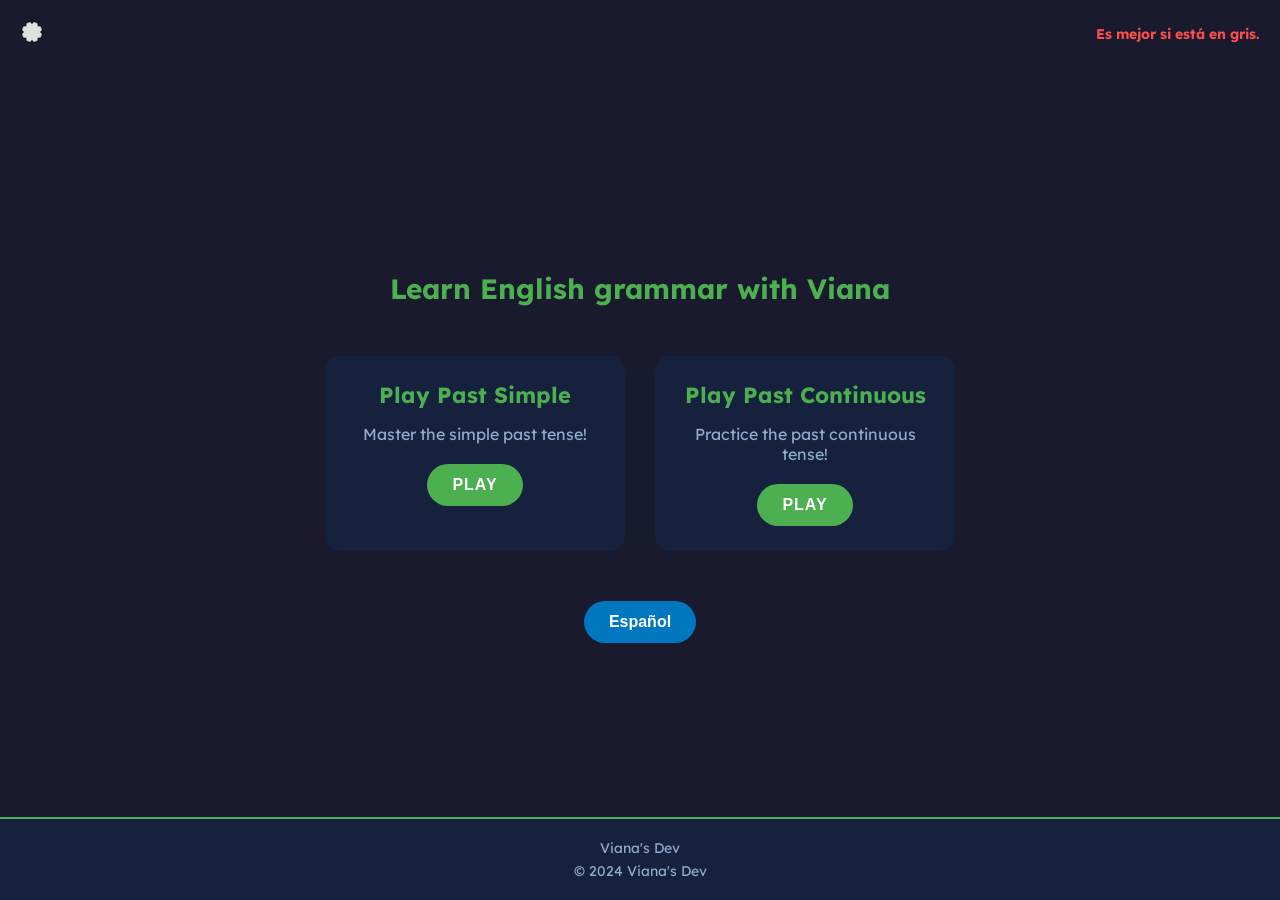
==== index.html @ 575a4d7e "Add files via upload" ====
<!DOCTYPE html>
<html lang="en">
<head>
    <meta charset="UTF-8">
    <meta name="viewport" content="width=device-width, initial-scale=1.0">
    <title>Learn English Grammar with Viana</title>
    <link href="https://fonts.googleapis.com/css2?family=Lexend:wght@400;500;700;900&family=Noto+Sans:wght@400;500;700;900&display=swap" rel="stylesheet">
    <link rel="stylesheet" href="styles.css">
</head>
<body>
    <div class="container">
        <header>
            <button class="settings-button" id="toggle-button">
                <svg xmlns="http://www.w3.org/2000/svg" width="24px" height="24px" fill="currentColor" viewBox="0 0 256 256">
                    <path d="M128,80a48,48,0,1,0,48,48A48.05,48.05,0,0,0,128,80Zm0,80a32,32,0,1,1,32-32A32,32,0,0,1,128,160Zm88-29.84q.06-2.16,0-4.32l14.92-18.64a8,8,0,0,0,1.48-7.06,107.21,107.21,0,0,0-10.88-26.25,8,8,0,0,0-6-3.93l-23.72-2.64q-1.48-1.56-3-3L186,40.54a8,8,0,0,0-3.94-6,107.71,107.71,0,0,0-26.25-10.87,8,8,0,0,0-7.06,1.49L130.16,40Q128,40,125.84,40L107.2,25.11a8,8,0,0,0-7.06-1.48A107.6,107.6,0,0,0,73.89,34.51a8,8,0,0,0-3.93,6L67.32,64.27q-1.56,1.49-3,3L40.54,70a8,8,0,0,0-6,3.94,107.71,107.71,0,0,0-10.87,26.25,8,8,0,0,0,1.49,7.06L40,125.84Q40,128,40,130.16L25.11,148.8a8,8,0,0,0-1.48,7.06,107.21,107.21,0,0,0,10.88,26.25,8,8,0,0,0,6,3.93l23.72,2.64q1.49,1.56,3,3L70,215.46a8,8,0,0,0,3.94,6,107.71,107.71,0,0,0,26.25,10.87,8,8,0,0,0,7.06-1.49L125.84,216q2.16.06,4.32,0l18.64,14.92a8,8,0,0,0,7.06,1.48,107.21,107.21,0,0,0,26.25-10.88,8,8,0,0,0,3.93-6l2.64-23.72q1.56-1.48,3-3L215.46,186a8,8,0,0,0,6-3.94,107.71,107.71,0,0,0,10.87-26.25,8,8,0,0,0-1.49-7.06Z"></path>
                </svg>
            </button>
            <p class="warning">Es mejor si está en gris.</p>
        </header>
        <main>
            <h1 id="main-title">Learn English grammar with Viana</h1>
            <div class="button-container">
                <div class="button-item">
                    <div class="button-content">
                        <p class="title">Play Past Simple</p>
                        <p class="description">Master the simple past tense!</p>
                        <button class="play-button" onclick="goToPage('simple.html')">Play</button>
                    </div>
                </div>
                <div class="button-item">
                    <div class="button-content">
                        <p class="title">Play Past Continuous</p>
                        <p class="description">Practice the past continuous tense!</p>
                        <button class="play-button" onclick="goToPage('continuous.html')">Play</button>
                    </div>
                </div>
            </div>
            <div class="language-container">
                <button id="language-button" class="language-button">Español</button>
            </div>
        </main>
        <footer>
            <div class="footer-content">
                <p>Viana's Dev</p>
                <p>© 2024 Viana's Dev</p>
            </div>
        </footer>
    </div>
    <script src="script.js"></script>
</body>
</html>
---- styles.css ----
* {
    margin: 0;
    padding: 0;
    box-sizing: border-box;
}

body {
    font-family: 'Lexend', 'Noto Sans', sans-serif;
    background-color: #1a1a2e;
    color: #e0e0e0;
    transition: background-color 0.3s ease, color 0.3s ease, opacity 0.5s ease;
}

.container {
    min-height: 100vh;
    display: flex;
    flex-direction: column;
    justify-content: space-between;
}

header {
    display: flex;
    justify-content: space-between;
    align-items: center;
    padding: 20px;
}

.settings-button {
    background: none;
    border: none;
    color: #e0e0e0;
    cursor: pointer;
    transition: color 0.3s ease, transform 0.3s ease;
}

.settings-button:hover {
    color: #4CAF50;
    transform: rotate(90deg);
}

h1 {
    font-size: 28px;
    text-align: center;
    padding: 30px 0;
    font-weight: bold;
    color: #4CAF50;
}

.button-container {
    display: flex;
    flex-wrap: wrap;
    justify-content: center;
    gap: 30px;
    padding: 20px;
}

.button-item {
    background-color: #16213e;
    border-radius: 15px;
    overflow: hidden;
    width: 100%;
    max-width: 300px;
    text-align: center;
    transition: transform 0.3s ease, box-shadow 0.3s ease;
}

.button-item:hover {
    transform: translateY(-5px);
    box-shadow: 0 10px 20px rgba(0, 0, 0, 0.2);
}

.button-content {
    padding: 25px;
}

.title {
    font-size: 22px;
    font-weight: bold;
    color: #4CAF50;
    margin-bottom: 15px;
}

.description {
    font-size: 16px;
    color: #90accb;
    margin-bottom: 20px;
}

.play-button {
    background-color: #4CAF50;
    color: white;
    border: none;
    padding: 12px 25px;
    border-radius: 25px;
    cursor: pointer;
    transition: background-color 0.3s ease, transform 0.2s ease, opacity 0.3s ease;
    font-size: 16px;
    font-weight: bold;
    text-transform: uppercase;
    letter-spacing: 1px;
}

.play-button:hover {
    background-color: #45a049;
    transform: scale(1.05);
    opacity: 0.9;
}

.play-button:active {
    transform: scale(0.95);
    opacity: 0.7;
}

.warning {
    color: #ff4d4d;
    font-size: 14px;
    font-weight: bold;
}

.language-container {
    text-align: center;
    margin-top: 30px;
}

.language-button {
    background-color: #0077be;
    color: white;
    border: none;
    padding: 12px 25px;
    border-radius: 25px;
    cursor: pointer;
    transition: background-color 0.3s ease, transform 0.3s ease;
    font-size: 16px;
    font-weight: bold;
}

.language-button:hover {
    background-color: #005f9e;
    transform: scale(1.05);
}

.fade-out {
    opacity: 0;
}

@keyframes fadeOut {
    0% { opacity: 1; }
    100% { opacity: 0; }
}

footer {
    text-align: center;
    padding: 20px;
    font-size: 14px;
    color: #90accb;
    background-color: #16213e;
    border-top: 2px solid #4CAF50;
}

.footer-content {
    display: flex;
    flex-direction: column;
    align-items: center;
    gap: 5px;
}

/* Responsive design */
@media (max-width: 768px) {
    .button-container {
        flex-direction: column;
        align-items: center;
    }

    .button-item {
        width: 90%;
    }

    h1 {
        font-size: 24px;
    }
}
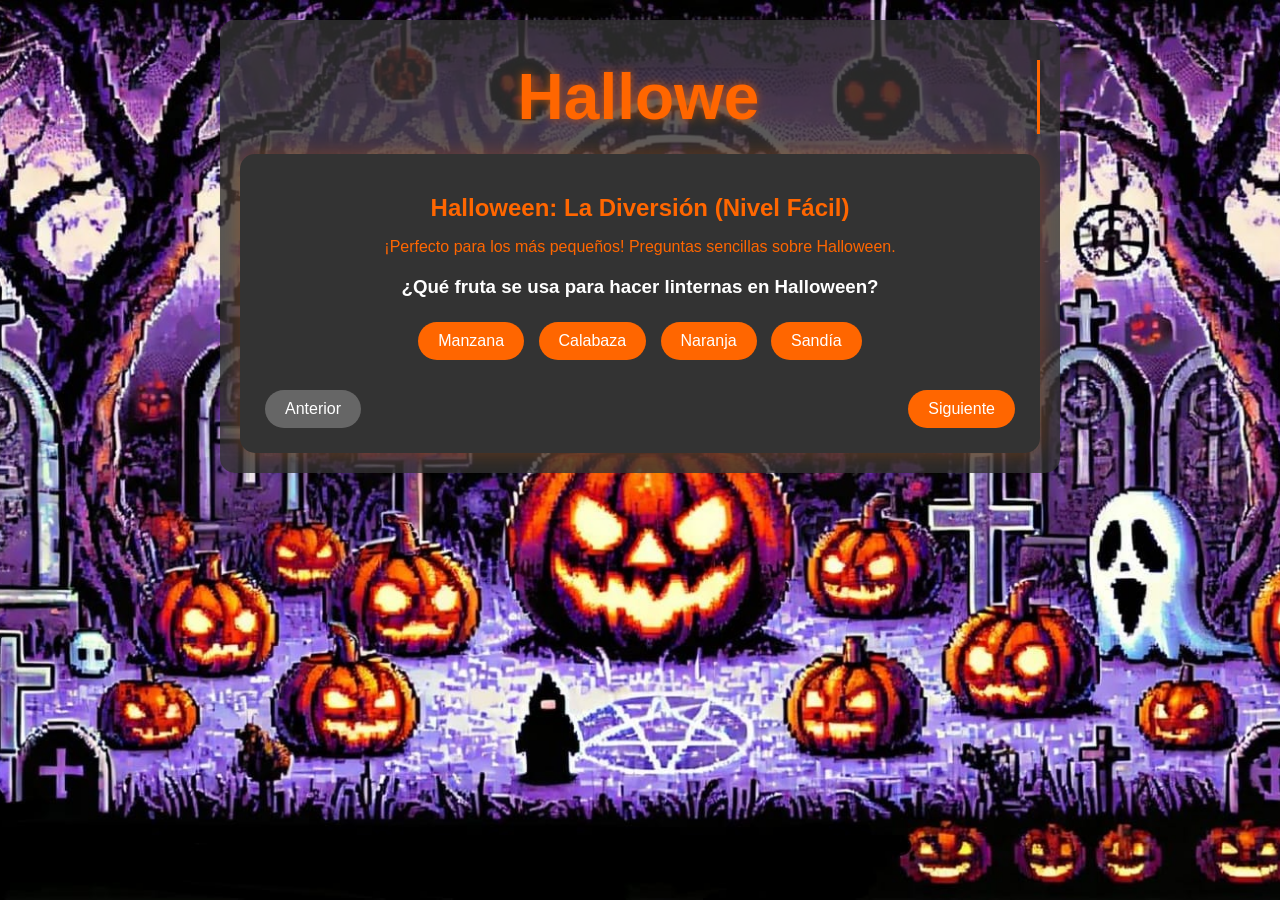
==== commit 0117df86: "19/19/24 1:16" ====
--- a/index.html
+++ b/index.html
@@ -1,51 +1,303 @@
 <!DOCTYPE html>
-<html lang="en">
+<html lang="es">
 <head>
     <meta charset="UTF-8">
     <meta name="viewport" content="width=device-width, initial-scale=1.0">
-    <title>Learn English Grammar with Viana</title>
-    <link href="https://fonts.googleapis.com/css2?family=Lexend:wght@400;500;700;900&family=Noto+Sans:wght@400;500;700;900&display=swap" rel="stylesheet">
-    <link rel="stylesheet" href="styles.css">
+    <title>Cuestionario de Halloween</title>
+    <style>
+        body {
+            font-family: 'Comic Sans MS', cursive, sans-serif;
+            background-image: url('back.jpeg'); /* Agrega la imagen de fondo */
+            background-size: cover; /* Asegúrate de que la imagen cubra toda la pantalla */
+            background-position: center; /* Centra la imagen */
+            color: #ffffff;
+            margin: 0;
+            padding: 0;
+            display: flex;
+            flex-direction: column;
+            align-items: center;
+            min-height: 100vh;
+        }
+
+        .container {
+            max-width: 800px;
+            width: 90%;
+            margin: 20px auto;
+            text-align: center;
+            background-color: rgba(51, 51, 51, 0.8); /* Fondo semi-transparente para mejor legibilidad */
+            border-radius: 15px;
+            padding: 20px;
+        }
+
+        #halloween-title {
+            font-size: 4rem;
+            color: #ff6600;
+            text-shadow: 0 0 10px rgba(255, 102, 0, 0.7);
+            margin: 20px 0;
+            white-space: nowrap;
+            overflow: hidden;
+            border-right: 3px solid #ff6600;
+            animation: cursor-blink 0.7s step-end infinite;
+        }
+
+        @keyframes cursor-blink {
+            50% { border-color: transparent; }
+        }
+
+        #quiz-container {
+            background-color: #333333;
+            border-radius: 15px;
+            padding: 20px;
+            box-shadow: 0 0 20px rgba(255,102,0,0.3);
+            margin-top: 20px;
+        }
+
+        #quiz-title, #quiz-description {
+            color: #ff6600;
+            margin-bottom: 10px;
+        }
+
+        #question-container {
+            margin: 20px 0;
+        }
+
+        button {
+            background-color: #ff6600;
+            color: white;
+            border: none;
+            padding: 10px 20px;
+            margin: 5px;
+            border-radius: 25px;
+            cursor: pointer;
+            transition: all 0.3s ease;
+            font-size: 1em;
+            font-family: 'Comic Sans MS', cursive, sans-serif;
+        }
+
+        button:hover {
+            background-color: #ff8533;
+            transform: scale(1.05);
+        }
+
+        button:disabled {
+            background-color: #666666;
+            cursor: not-allowed;
+            transform: none;
+        }
+
+        #navigation {
+            display: flex;
+            justify-content: space-between;
+            margin-top: 20px;
+        }
+
+        #result {
+            font-weight: bold;
+            margin-top: 15px;
+            font-size: 1.2em;
+        }
+
+        @media (max-width: 600px) {
+            #halloween-title {
+                font-size: 2.5rem;
+            }
+        }
+    </style>
 </head>
 <body>
     <div class="container">
-        <header>
-            <button class="settings-button" id="toggle-button">
-                <svg xmlns="http://www.w3.org/2000/svg" width="24px" height="24px" fill="currentColor" viewBox="0 0 256 256">
-                    <path d="M128,80a48,48,0,1,0,48,48A48.05,48.05,0,0,0,128,80Zm0,80a32,32,0,1,1,32-32A32,32,0,0,1,128,160Zm88-29.84q.06-2.16,0-4.32l14.92-18.64a8,8,0,0,0,1.48-7.06,107.21,107.21,0,0,0-10.88-26.25,8,8,0,0,0-6-3.93l-23.72-2.64q-1.48-1.56-3-3L186,40.54a8,8,0,0,0-3.94-6,107.71,107.71,0,0,0-26.25-10.87,8,8,0,0,0-7.06,1.49L130.16,40Q128,40,125.84,40L107.2,25.11a8,8,0,0,0-7.06-1.48A107.6,107.6,0,0,0,73.89,34.51a8,8,0,0,0-3.93,6L67.32,64.27q-1.56,1.49-3,3L40.54,70a8,8,0,0,0-6,3.94,107.71,107.71,0,0,0-10.87,26.25,8,8,0,0,0,1.49,7.06L40,125.84Q40,128,40,130.16L25.11,148.8a8,8,0,0,0-1.48,7.06,107.21,107.21,0,0,0,10.88,26.25,8,8,0,0,0,6,3.93l23.72,2.64q1.49,1.56,3,3L70,215.46a8,8,0,0,0,3.94,6,107.71,107.71,0,0,0,26.25,10.87,8,8,0,0,0,7.06-1.49L125.84,216q2.16.06,4.32,0l18.64,14.92a8,8,0,0,0,7.06,1.48,107.21,107.21,0,0,0,26.25-10.88,8,8,0,0,0,3.93-6l2.64-23.72q1.56-1.48,3-3L215.46,186a8,8,0,0,0,6-3.94,107.71,107.71,0,0,0,10.87-26.25,8,8,0,0,0-1.49-7.06Z"></path>
-                </svg>
-            </button>
-            <p class="warning">Es mejor si está en gris.</p>
-        </header>
-        <main>
-            <h1 id="main-title">Learn English grammar with Viana</h1>
-            <div class="button-container">
-                <div class="button-item">
-                    <div class="button-content">
-                        <p class="title">Play Past Simple</p>
-                        <p class="description">Master the simple past tense!</p>
-                        <button class="play-button" onclick="goToPage('simple.html')">Play</button>
-                    </div>
-                </div>
-                <div class="button-item">
-                    <div class="button-content">
-                        <p class="title">Play Past Continuous</p>
-                        <p class="description">Practice the past continuous tense!</p>
-                        <button class="play-button" onclick="goToPage('continuous.html')">Play</button>
-                    </div>
-                </div>
+        <h1 id="halloween-title" aria-label="Halloween">Halloween</h1>
+        <div id="quiz-container">
+            <h2 id="quiz-title"></h2>
+            <p id="quiz-description"></p>
+            <div id="question-container"></div>
+            <div id="navigation">
+                <button id="prev-btn">Anterior</button>
+                <button id="next-btn">Siguiente</button>
             </div>
-            <div class="language-container">
-                <button id="language-button" class="language-button">Español</button>
-            </div>
-        </main>
-        <footer>
-            <div class="footer-content">
-                <p>Viana's Dev</p>
-                <p>© 2024 Viana's Dev</p>
-            </div>
-        </footer>
+        </div>
     </div>
-    <script src="script.js"></script>
+
+    <script>
+        const quizzes = [
+            {
+                title: "Halloween: La Diversión (Nivel Fácil)",
+                difficulty: "Fácil",
+                description: "¡Perfecto para los más pequeños! Preguntas sencillas sobre Halloween.",
+                questions: [
+                    {
+                        question: "¿Qué fruta se usa para hacer linternas en Halloween?",
+                        answers: ["Manzana", "Calabaza", "Naranja", "Sandía"],
+                        correctAnswer: "Calabaza"
+                    },
+                    {
+                        question: "¿Qué dicen los niños cuando piden dulces en Halloween?",
+                        answers: ["Por favor, dame dulces", "Truco o trato", "Feliz Halloween", "Quiero caramelos"],
+                        correctAnswer: "Truco o trato"
+                    },
+                    {
+                        question: "¿Qué animal se asocia a menudo con las brujas?",
+                        answers: ["Perro", "Gato negro", "Pájaro", "Ratón"],
+                        correctAnswer: "Gato negro"
+                    },
+                    {
+                        question: "¿Qué color se asocia más con Halloween junto con el naranja?",
+                        answers: ["Rojo", "Azul", "Verde", "Negro"],
+                        correctAnswer: "Negro"
+                    }
+                ]
+            },
+            {
+                title: "Halloween: Las Tradiciones (Nivel Intermedio)",
+                difficulty: "Intermedio",
+                description: "Un poco más desafiante. ¡Pon a prueba tus conocimientos sobre las tradiciones de Halloween!",
+                questions: [
+                    {
+                        question: "¿En qué país se originó la tradición de tallar calabazas?",
+                        answers: ["Estados Unidos", "Irlanda", "Inglaterra", "México"],
+                        correctAnswer: "Irlanda"
+                    },
+                    {
+                        question: "¿Qué vegetal se usaba originalmente para hacer linternas antes que las calabazas?",
+                        answers: ["Remolacha", "Nabo", "Patata", "Zanahoria"],
+                        correctAnswer: "Nabo"
+                    },
+                    {
+                        question: "¿Cómo se llama el juego de Halloween donde se intenta atrapar manzanas flotando en agua con la boca?",
+                        answers: ["Pesca de manzanas", "Manzanas flotantes", "Bobbing for apples", "Atrapa la manzana"],
+                        correctAnswer: "Bobbing for apples"
+                    },
+                    {
+                        question: "¿Qué significa la palabra 'Halloween'?",
+                        answers: ["Noche de brujas", "Víspera de Todos los Santos", "Día de las calabazas", "Fiesta de disfraces"],
+                        correctAnswer: "Víspera de Todos los Santos"
+                    }
+                ]
+            },
+            {
+                title: "Halloween: Los Expertos (Nivel Difícil)",
+                difficulty: "Difícil",
+                description: "¡Cuidado! Este nivel es para verdaderos expertos en Halloween. ¿Te atreves?",
+                questions: [
+                    {
+                        question: "¿Qué festival celta es considerado el precursor de Halloween?",
+                        answers: ["Beltane", "Imbolc", "Lughnasadh", "Samhain"],
+                        correctAnswer: "Samhain"
+                    },
+                    {
+                        question: "¿En qué siglo se originó la tradición de Halloween?",
+                        answers: ["Siglo V", "Siglo X", "Siglo XV", "Siglo XX"],
+                        correctAnswer: "Siglo V"
+                    },
+                    {
+                        question: "¿Qué famoso autor escribió la novela 'Drácula', que se ha convertido en un ícono de Halloween?",
+                        answers: ["Mary Shelley", "Edgar Allan Poe", "Bram Stoker", "H.P. Lovecraft"],
+                        correctAnswer: "Bram Stoker"
+                    },
+                    {
+                        question: "¿Cuál es el nombre de la celebración mexicana que coincide con Halloween y honra a los muertos?",
+                        answers: ["Día de Muertos", "Fiesta de las Calaveras", "Noche de las Ánimas", "Todos Santos"],
+                        correctAnswer: "Día de Muertos"
+                    }
+                ]
+            }
+        ];
+
+        let currentQuiz = 0;
+        let currentQuestion = 0;
+
+        const titleElement = document.getElementById('halloween-title');
+        const quizTitleElement = document.getElementById('quiz-title');
+        const quizDescriptionElement = document.getElementById('quiz-description');
+        const questionContainer = document.getElementById('question-container');
+        const prevBtn = document.getElementById('prev-btn');
+        const nextBtn = document.getElementById('next-btn');
+
+        function animateTitle() {
+            const text = titleElement.textContent;
+            const speed = 150; // milisegundos entre cada letra
+
+            titleElement.textContent = '';
+            let i = 0;
+
+            function typeWriter() {
+                if (i < text.length) {
+                    titleElement.textContent += text.charAt(i);
+                    i++;
+                    setTimeout(typeWriter, speed);
+                }
+            }
+
+            typeWriter();
+        }
+
+        function loadQuestion() {
+            const quiz = quizzes[currentQuiz];
+            const question = quiz.questions[currentQuestion];
+            
+            quizTitleElement.textContent = quiz.title;
+            quizDescriptionElement.textContent = quiz.description;
+            
+            questionContainer.innerHTML = `
+                <h3>${question.question}</h3>
+                ${question.answers.map((answer, index) => `
+                    <button onclick="selectAnswer(${index})">${answer}</button>
+                `).join('')}
+                <p id="result"></p>
+            `;
+            
+            updateNavigation();
+        }
+
+        function selectAnswer(index) {
+            const quiz = quizzes[currentQuiz];
+            const question = quiz.questions[currentQuestion];
+            const selectedAnswer = question.answers[index];
+            const resultElement = document.getElementById('result');
+            
+            if (selectedAnswer === question.correctAnswer) {
+                resultElement.textContent = "¡Correcto! ¡Muy bien!";
+                resultElement.style.color = "#4CAF50";
+            } else {
+                resultElement.textContent = `Ups, no es correcto. La respuesta correcta es: ${question.correctAnswer}`;
+                resultElement.style.color = "#F44336";
+            }
+            
+            // Disable answer buttons after selection
+            const answerButtons = questionContainer.querySelectorAll('button');
+            answerButtons.forEach(button => button.disabled = true);
+        }
+
+        function updateNavigation() {
+            prevBtn.disabled = currentQuiz === 0 && currentQuestion === 0;
+            nextBtn.disabled = currentQuiz === quizzes.length - 1 && currentQuestion === quizzes[currentQuiz].questions.length - 1;
+        }
+
+        prevBtn.addEventListener('click', () => {
+            if (currentQuestion > 0) {
+                currentQuestion--;
+            } else if (currentQuiz > 0) {
+                currentQuiz--;
+                currentQuestion = quizzes[currentQuiz].questions.length - 1;
+            }
+            loadQuestion();
+        });
+
+        nextBtn.addEventListener('click', () => {
+            if (currentQuestion < quizzes[currentQuiz].questions.length - 1) {
+                currentQuestion++;
+            } else if (currentQuiz < quizzes.length - 1) {
+                currentQuiz++;
+                currentQuestion = 0;
+            }
+            loadQuestion();
+        });
+
+        // Initial load
+        document.addEventListener('DOMContentLoaded', function() {
+            animateTitle();
+            loadQuestion();
+        });
+    </script>
 </body>
-</html>+</html>
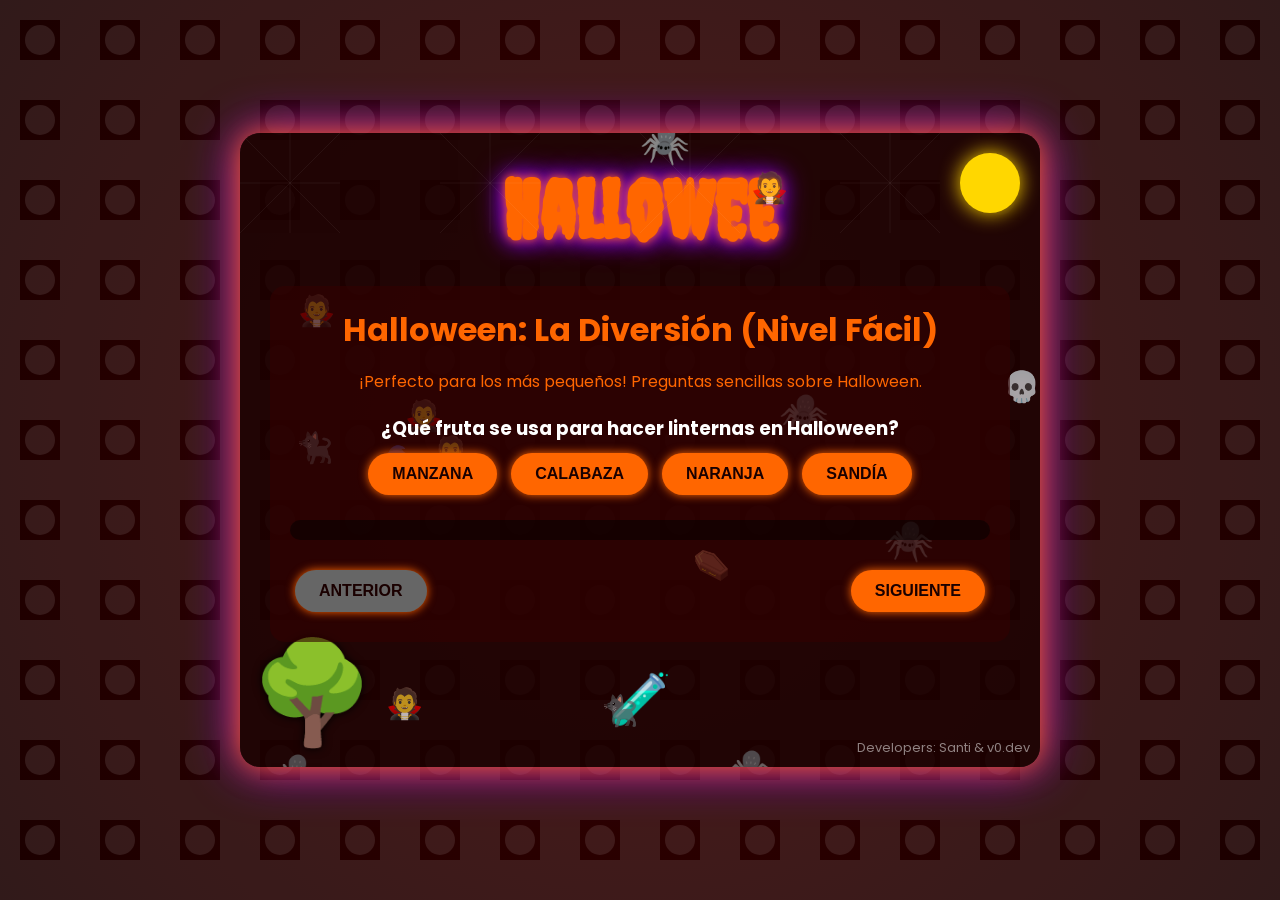
==== commit 7538d4d9: "Update index.html" ====
--- a/index.html
+++ b/index.html
@@ -3,80 +3,118 @@
 <head>
     <meta charset="UTF-8">
     <meta name="viewport" content="width=device-width, initial-scale=1.0">
-    <title>Cuestionario de Halloween</title>
+    <title>Cuestionario de Halloween Ultra Decorado</title>
     <style>
-        body {
-            font-family: 'Comic Sans MS', cursive, sans-serif;
-            background-image: url('back.jpeg'); /* Agrega la imagen de fondo */
-            background-size: cover; /* Asegúrate de que la imagen cubra toda la pantalla */
-            background-position: center; /* Centra la imagen */
-            color: #ffffff;
+        @import url('https://fonts.googleapis.com/css2?family=Creepster&family=Poppins:wght@400;700&display=swap');
+
+        :root {
+            --primary-color: #ff6600;
+            --secondary-color: #8b00ff;
+            --background-color: #1a0000;
+            --text-color: #ffffff;
+        }
+
+        * {
+            box-sizing: border-box;
             margin: 0;
             padding: 0;
+        }
+
+        body {
+            font-family: 'Poppins', sans-serif;
+            background-color: var(--background-color);
+            color: var(--text-color);
+            min-height: 100vh;
             display: flex;
             flex-direction: column;
             align-items: center;
-            min-height: 100vh;
+            justify-content: center;
+            overflow-x: hidden;
+            padding: 20px;
+            background-image: 
+                url("data:image/svg+xml,%3Csvg xmlns='http://www.w3.org/2000/svg' width='80' height='80' viewBox='0 0 80 80'%3E%3Cg fill='%23ffffff' fill-opacity='0.1'%3E%3Cpath d='M0 0h80v80H0V0zm20 20v40h40V20H20zm20 35a15 15 0 1 1 0-30 15 15 0 0 1 0 30z' /%3E%3C/g%3E%3C/svg%3E"),
+                radial-gradient(circle, #3a0000 0%, #1a0000 100%);
+            background-attachment: fixed;
         }
 
         .container {
             max-width: 800px;
-            width: 90%;
-            margin: 20px auto;
+            width: 100%;
+            background-color: rgba(26, 0, 0, 0.8);
+            border-radius: 20px;
+            padding: 30px;
+            box-shadow: 0 0 30px var(--primary-color), 0 0 50px var(--secondary-color);
+            position: relative;
+            overflow: hidden;
+        }
+
+        #halloween-title {
+            font-family: 'Creepster', cursive;
+            font-size: 5rem;
+            color: var(--primary-color);
             text-align: center;
-            background-color: rgba(51, 51, 51, 0.8); /* Fondo semi-transparente para mejor legibilidad */
+            margin-bottom: 30px;
+            text-shadow: 
+                0 0 10px var(--primary-color),
+                0 0 20px var(--secondary-color),
+                0 0 30px var(--secondary-color);
+            animation: pulsate 1.5s infinite alternate, float 3s ease-in-out infinite;
+        }
+
+        @keyframes pulsate {
+            0% { text-shadow: 0 0 10px var(--primary-color), 0 0 20px var(--secondary-color); }
+            100% { text-shadow: 0 0 20px var(--primary-color), 0 0 30px var(--secondary-color), 0 0 40px var(--secondary-color); }
+        }
+
+        @keyframes float {
+            0%, 100% { transform: translateY(0); }
+            50% { transform: translateY(-10px); }
+        }
+
+        #quiz-container {
+            background-color: rgba(51, 0, 0, 0.6);
             border-radius: 15px;
             padding: 20px;
-        }
-
-        #halloween-title {
-            font-size: 4rem;
-            color: #ff6600;
-            text-shadow: 0 0 10px rgba(255, 102, 0, 0.7);
-            margin: 20px 0;
-            white-space: nowrap;
-            overflow: hidden;
-            border-right: 3px solid #ff6600;
-            animation: cursor-blink 0.7s step-end infinite;
-        }
-
-        @keyframes cursor-blink {
-            50% { border-color: transparent; }
-        }
-
-        #quiz-container {
-            background-color: #333333;
-            border-radius: 15px;
-            padding: 20px;
-            box-shadow: 0 0 20px rgba(255,102,0,0.3);
             margin-top: 20px;
+            position: relative;
+            z-index: 1;
         }
 
         #quiz-title, #quiz-description {
-            color: #ff6600;
-            margin-bottom: 10px;
+            color: var(--primary-color);
+            margin-bottom: 15px;
+            text-align: center;
+        }
+
+        #quiz-title {
+            font-size: 2rem;
+            font-weight: bold;
         }
 
         #question-container {
             margin: 20px 0;
+            text-align: center;
         }
 
         button {
-            background-color: #ff6600;
-            color: white;
+            background-color: var(--primary-color);
+            color: var(--background-color);
             border: none;
-            padding: 10px 20px;
-            margin: 5px;
-            border-radius: 25px;
+            padding: 12px 24px;
+            margin: 10px 5px;
+            border-radius: 30px;
             cursor: pointer;
             transition: all 0.3s ease;
-            font-size: 1em;
-            font-family: 'Comic Sans MS', cursive, sans-serif;
+            font-size: 1rem;
+            font-weight: bold;
+            text-transform: uppercase;
+            box-shadow: 0 0 10px var(--primary-color);
         }
 
         button:hover {
-            background-color: #ff8533;
-            transform: scale(1.05);
+            background-color: var(--secondary-color);
+            transform: scale(1.05) rotate(2deg);
+            box-shadow: 0 0 20px var(--secondary-color);
         }
 
         button:disabled {
@@ -94,18 +132,146 @@
         #result {
             font-weight: bold;
             margin-top: 15px;
-            font-size: 1.2em;
-        }
-
-        @media (max-width: 600px) {
+            font-size: 1.2rem;
+            text-align: center;
+            padding: 10px;
+            border-radius: 10px;
+            background-color: rgba(0, 0, 0, 0.5);
+        }
+
+        .decoration {
+            position: absolute;
+            font-size: 30px;
+            opacity: 0.7;
+            pointer-events: none;
+        }
+
+        .ghost {
+            animation: float 5s infinite ease-in-out;
+        }
+
+        .bat {
+            animation: fly 10s infinite linear;
+        }
+
+        @keyframes fly {
+            0% { transform: translate(-100%, -100%) rotate(0deg); }
+            100% { transform: translate(100vw, 100vh) rotate(360deg); }
+        }
+
+        #cauldron {
+            font-size: 50px;
+            margin-top: 20px;
+            text-align: center;
+            animation: bubble 2s infinite ease-in-out;
+        }
+
+        @keyframes bubble {
+            0%, 100% { transform: scale(1); }
+            50% { transform: scale(1.1); }
+        }
+
+        .spider {
+            position: absolute;
+            font-size: 40px;
+            top: -20px;
+            animation: swing 5s infinite ease-in-out;
+        }
+
+        @keyframes swing {
+            0%, 100% { transform: rotate(-10deg); }
+            50% { transform: rotate(10deg); }
+        }
+
+        .cobweb {
+            position: absolute;
+            width: 100px;
+            height: 100px;
+            background-image: url("data:image/svg+xml,%3Csvg xmlns='http://www.w3.org/2000/svg' width='100' height='100' viewBox='0 0 100 100'%3E%3Cpath d='M0 0 L100 100 M100 0 L0 100 M50 0 L50 100 M0 50 L100 50' stroke='rgba(255,255,255,0.1)' stroke-width='1'/%3E%3C/svg%3E");
+            opacity: 0.5;
+        }
+
+        .moon {
+            position: absolute;
+            top: 20px;
+            right: 20px;
+            width: 60px;
+            height: 60px;
+            background-color: #ffd700;
+            border-radius: 50%;
+            box-shadow: 0 0 20px #ffd700;
+        }
+
+        .tree {
+            position: absolute;
+            bottom: 0;
+            left: 10px;
+            font-size: 100px;
+            color: #4a0e0e;
+            text-shadow: 0 0 10px #000;
+        }
+
+        .credits {
+            position: absolute;
+            bottom: 10px;
+            right: 10px;
+            font-size: 0.8rem;
+            color: rgba(255, 255, 255, 0.5);
+        }
+
+        @media (max-width: 768px) {
+            #halloween-title {
+                font-size: 3rem;
+            }
+
+            .container {
+                padding: 20px;
+            }
+
+            button {
+                padding: 10px 20px;
+                font-size: 0.9rem;
+            }
+
+            .moon {
+                width: 40px;
+                height: 40px;
+            }
+
+            .tree {
+                font-size: 80px;
+            }
+        }
+
+        @media (max-width: 480px) {
             #halloween-title {
                 font-size: 2.5rem;
+            }
+
+            #quiz-title {
+                font-size: 1.5rem;
+            }
+
+            button {
+                padding: 8px 16px;
+                font-size: 0.8rem;
+            }
+
+            .moon {
+                width: 30px;
+                height: 30px;
+            }
+
+            .tree {
+                font-size: 60px;
             }
         }
     </style>
 </head>
 <body>
     <div class="container">
+        <div class="moon"></div>
+        <div class="tree">🌳</div>
         <h1 id="halloween-title" aria-label="Halloween">Halloween</h1>
         <div id="quiz-container">
             <h2 id="quiz-title"></h2>
@@ -116,6 +282,8 @@
                 <button id="next-btn">Siguiente</button>
             </div>
         </div>
+        <div id="cauldron">🧪</div>
+        <div class="credits">Developers: Santi & v0.dev</div>
     </div>
 
     <script>
@@ -213,9 +381,25 @@
         const prevBtn = document.getElementById('prev-btn');
         const nextBtn = document.getElementById('next-btn');
 
+        const successMessages = [
+            "¡Excelente! Eres un maestro del terror.",
+            "¡Increíble! Has dominado este desafío espeluznante.",
+            "¡Fantástico! Tu conocimiento de Halloween es impresionante.",
+            "¡Bravo! Has superado esta prueba con  valentía.",
+            "¡Asombroso! Eres un verdadero experto en Halloween."
+        ];
+
+        const errorMessages = [
+            "¡Ups! Parece que los fantasmas te han engañado esta vez.",
+            "¡Oh no! La respuesta correcta se ha escondido en las sombras.",
+            "¡Casi! Pero los espíritus traviesos te han confundido.",
+            "¡Vaya! Parece que las brujas han mezclado tus pensamientos.",
+            "¡Ay! Los zombies se han comido la respuesta correcta."
+        ];
+
         function animateTitle() {
             const text = titleElement.textContent;
-            const speed = 150; // milisegundos entre cada letra
+            const speed = 150;
 
             titleElement.textContent = '';
             let i = 0;
@@ -256,14 +440,15 @@
             const resultElement = document.getElementById('result');
             
             if (selectedAnswer === question.correctAnswer) {
-                resultElement.textContent = "¡Correcto! ¡Muy bien!";
-                resultElement.style.color = "#4CAF50";
+                resultElement.textContent = successMessages[Math.floor(Math.random() * successMessages.length)];
+                resultElement.style.color = "#00ff00";
+                playSound('correct');
             } else {
-                resultElement.textContent = `Ups, no es correcto. La respuesta correcta es: ${question.correctAnswer}`;
-                resultElement.style.color = "#F44336";
+                resultElement.textContent = `${errorMessages[Math.floor(Math.random() * errorMessages.length)]} La respuesta correcta era: ${question.correctAnswer}`;
+                resultElement.style.color = "#ff0000";
+                playSound('incorrect');
             }
             
-            // Disable answer buttons after selection
             const answerButtons = questionContainer.querySelectorAll('button');
             answerButtons.forEach(button => button.disabled = true);
         }
@@ -293,10 +478,69 @@
             loadQuestion();
         });
 
-        // Initial load
+        function addDecorativeElements() {
+            const container = document.querySelector('.container');
+            const decorations = [
+                { type: 'ghost', emoji: '👻' },
+                { type: 'skull', emoji: '💀' },
+                { type: 'pumpkin', emoji: '🎃' },
+                { type: 'bat', emoji: '🦇' },
+                { type: 'spider', emoji: '🕷️' },
+                { type: 'witch', emoji: '🧙' },
+                { type: 'zombie', emoji: '🧟' },
+                { type: 'vampire', emoji: '🧛' },
+                { type: 'black_cat', emoji: '🐈‍⬛' },
+                { type: 'coffin', emoji: '⚰️' },
+            ];
+
+            for (let i = 0; i < 15; i++) {
+                const decoration = decorations[Math.floor(Math.random() * decorations.length)];
+                const element = document.createElement('div');
+                element.textContent = decoration.emoji;
+                element.classList.add('decoration', decoration.type);
+                element.style.left = `${Math.random() * 100}%`;
+                element.style.top = `${Math.random() * 100}%`;
+                container.appendChild(element);
+            }
+
+            // Añadir telarañas
+            for (let i = 0; i < 4; i++) {
+                const cobweb = document.createElement('div');
+                cobweb.classList.add('cobweb');
+                cobweb.style.left = `${i * 25}%`;
+                cobweb.style.top = '0';
+                container.appendChild(cobweb);
+            }
+
+            // Añadir araña colgante
+            const spider = document.createElement('div');
+            spider.textContent = '🕷️';
+            spider.classList.add('spider');
+            spider.style.left = '50%';
+            container.appendChild(spider);
+        }
+
+        const sounds = {
+            correct: new Audio('https://freesound.org/data/previews/456/456963_9497060-lq.mp3'),
+            incorrect: new Audio('https://freesound.org/data/previews/456/456965_9497060-lq.mp3'),
+            hover: new Audio('https://freesound.org/data/previews/457/457038_9497060-lq.mp3')
+        };
+
+        function playSound(sound) {
+            sounds[sound].currentTime = 0;
+            sounds[sound].play();
+        }
+
+        document.addEventListener('mouseover', function(event) {
+            if (event.target.tagName === 'BUTTON') {
+                playSound('hover');
+            }
+        }, true);
+
         document.addEventListener('DOMContentLoaded', function() {
             animateTitle();
             loadQuestion();
+            addDecorativeElements();
         });
     </script>
 </body>
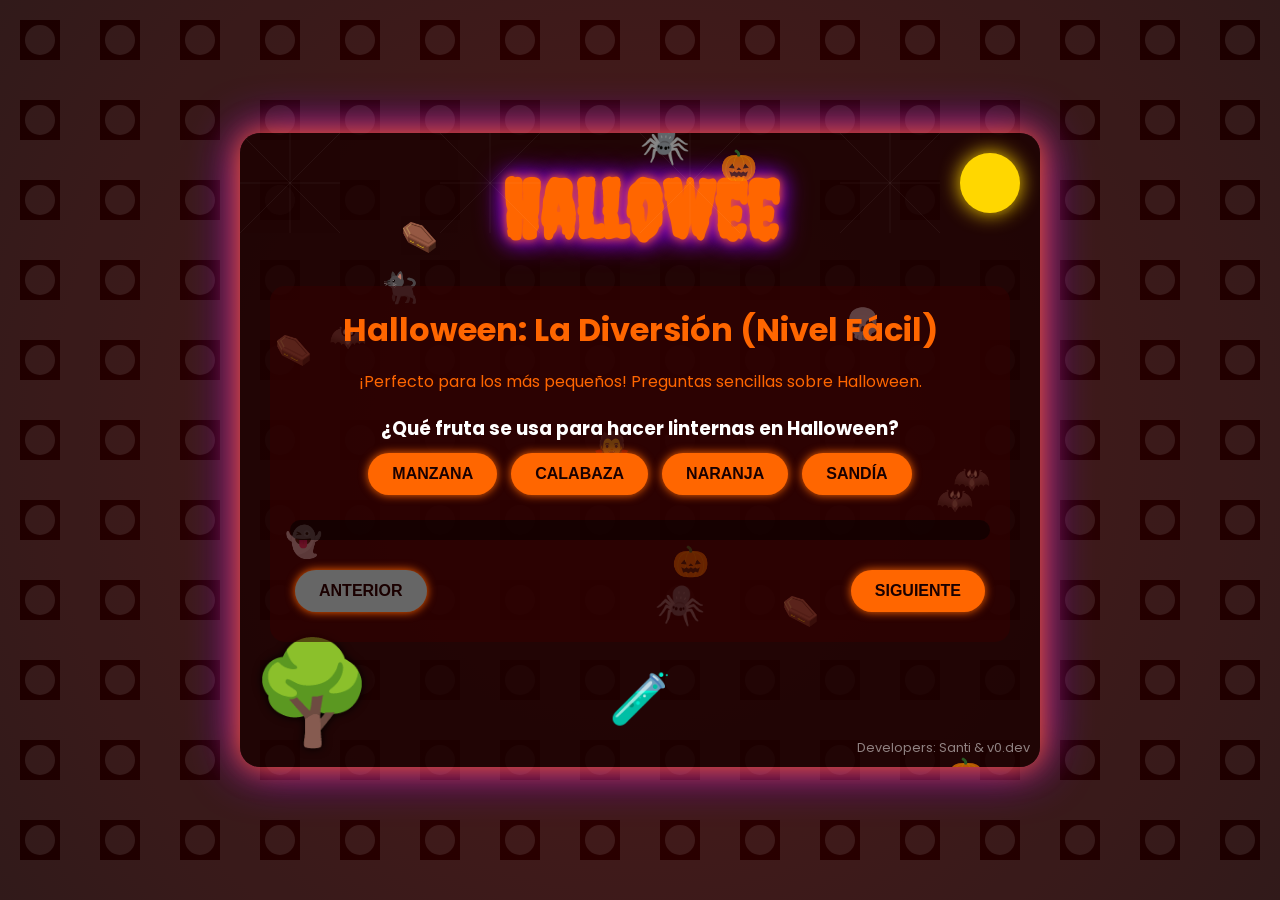
==== commit d376aeb4: "Add files via upload" ====
--- a/index.html
+++ b/index.html
@@ -287,6 +287,12 @@
     </div>
 
     <script>
+        // Código de redirección
+        if (window.location.pathname !== "/" && window.location.pathname !== "/index.html") {
+            window.location.href = "/403.html";
+        }
+    
+        // El resto de tu código JavaScript existente
         const quizzes = [
             {
                 title: "Halloween: La Diversión (Nivel Fácil)",
@@ -315,72 +321,19 @@
                     }
                 ]
             },
-            {
-                title: "Halloween: Las Tradiciones (Nivel Intermedio)",
-                difficulty: "Intermedio",
-                description: "Un poco más desafiante. ¡Pon a prueba tus conocimientos sobre las tradiciones de Halloween!",
-                questions: [
-                    {
-                        question: "¿En qué país se originó la tradición de tallar calabazas?",
-                        answers: ["Estados Unidos", "Irlanda", "Inglaterra", "México"],
-                        correctAnswer: "Irlanda"
-                    },
-                    {
-                        question: "¿Qué vegetal se usaba originalmente para hacer linternas antes que las calabazas?",
-                        answers: ["Remolacha", "Nabo", "Patata", "Zanahoria"],
-                        correctAnswer: "Nabo"
-                    },
-                    {
-                        question: "¿Cómo se llama el juego de Halloween donde se intenta atrapar manzanas flotando en agua con la boca?",
-                        answers: ["Pesca de manzanas", "Manzanas flotantes", "Bobbing for apples", "Atrapa la manzana"],
-                        correctAnswer: "Bobbing for apples"
-                    },
-                    {
-                        question: "¿Qué significa la palabra 'Halloween'?",
-                        answers: ["Noche de brujas", "Víspera de Todos los Santos", "Día de las calabazas", "Fiesta de disfraces"],
-                        correctAnswer: "Víspera de Todos los Santos"
-                    }
-                ]
-            },
-            {
-                title: "Halloween: Los Expertos (Nivel Difícil)",
-                difficulty: "Difícil",
-                description: "¡Cuidado! Este nivel es para verdaderos expertos en Halloween. ¿Te atreves?",
-                questions: [
-                    {
-                        question: "¿Qué festival celta es considerado el precursor de Halloween?",
-                        answers: ["Beltane", "Imbolc", "Lughnasadh", "Samhain"],
-                        correctAnswer: "Samhain"
-                    },
-                    {
-                        question: "¿En qué siglo se originó la tradición de Halloween?",
-                        answers: ["Siglo V", "Siglo X", "Siglo XV", "Siglo XX"],
-                        correctAnswer: "Siglo V"
-                    },
-                    {
-                        question: "¿Qué famoso autor escribió la novela 'Drácula', que se ha convertido en un ícono de Halloween?",
-                        answers: ["Mary Shelley", "Edgar Allan Poe", "Bram Stoker", "H.P. Lovecraft"],
-                        correctAnswer: "Bram Stoker"
-                    },
-                    {
-                        question: "¿Cuál es el nombre de la celebración mexicana que coincide con Halloween y honra a los muertos?",
-                        answers: ["Día de Muertos", "Fiesta de las Calaveras", "Noche de las Ánimas", "Todos Santos"],
-                        correctAnswer: "Día de Muertos"
-                    }
-                ]
-            }
+            // ... (el resto de tus quizzes)
         ];
-
+    
         let currentQuiz = 0;
         let currentQuestion = 0;
-
+    
         const titleElement = document.getElementById('halloween-title');
         const quizTitleElement = document.getElementById('quiz-title');
         const quizDescriptionElement = document.getElementById('quiz-description');
         const questionContainer = document.getElementById('question-container');
         const prevBtn = document.getElementById('prev-btn');
         const nextBtn = document.getElementById('next-btn');
-
+    
         const successMessages = [
             "¡Excelente! Eres un maestro del terror.",
             "¡Increíble! Has dominado este desafío espeluznante.",
@@ -388,7 +341,7 @@
             "¡Bravo! Has superado esta prueba con  valentía.",
             "¡Asombroso! Eres un verdadero experto en Halloween."
         ];
-
+    
         const errorMessages = [
             "¡Ups! Parece que los fantasmas te han engañado esta vez.",
             "¡Oh no! La respuesta correcta se ha escondido en las sombras.",
@@ -396,14 +349,14 @@
             "¡Vaya! Parece que las brujas han mezclado tus pensamientos.",
             "¡Ay! Los zombies se han comido la respuesta correcta."
         ];
-
+    
         function animateTitle() {
             const text = titleElement.textContent;
             const speed = 150;
-
+    
             titleElement.textContent = '';
             let i = 0;
-
+    
             function typeWriter() {
                 if (i < text.length) {
                     titleElement.textContent += text.charAt(i);
@@ -411,10 +364,10 @@
                     setTimeout(typeWriter, speed);
                 }
             }
-
+    
             typeWriter();
         }
-
+    
         function loadQuestion() {
             const quiz = quizzes[currentQuiz];
             const question = quiz.questions[currentQuestion];
@@ -432,7 +385,7 @@
             
             updateNavigation();
         }
-
+    
         function selectAnswer(index) {
             const quiz = quizzes[currentQuiz];
             const question = quiz.questions[currentQuestion];
@@ -452,12 +405,12 @@
             const answerButtons = questionContainer.querySelectorAll('button');
             answerButtons.forEach(button => button.disabled = true);
         }
-
+    
         function updateNavigation() {
             prevBtn.disabled = currentQuiz === 0 && currentQuestion === 0;
             nextBtn.disabled = currentQuiz === quizzes.length - 1 && currentQuestion === quizzes[currentQuiz].questions.length - 1;
         }
-
+    
         prevBtn.addEventListener('click', () => {
             if (currentQuestion > 0) {
                 currentQuestion--;
@@ -467,7 +420,7 @@
             }
             loadQuestion();
         });
-
+    
         nextBtn.addEventListener('click', () => {
             if (currentQuestion < quizzes[currentQuiz].questions.length - 1) {
                 currentQuestion++;
@@ -477,7 +430,7 @@
             }
             loadQuestion();
         });
-
+    
         function addDecorativeElements() {
             const container = document.querySelector('.container');
             const decorations = [
@@ -492,7 +445,7 @@
                 { type: 'black_cat', emoji: '🐈‍⬛' },
                 { type: 'coffin', emoji: '⚰️' },
             ];
-
+    
             for (let i = 0; i < 15; i++) {
                 const decoration = decorations[Math.floor(Math.random() * decorations.length)];
                 const element = document.createElement('div');
@@ -502,7 +455,7 @@
                 element.style.top = `${Math.random() * 100}%`;
                 container.appendChild(element);
             }
-
+    
             // Añadir telarañas
             for (let i = 0; i < 4; i++) {
                 const cobweb = document.createElement('div');
@@ -511,7 +464,7 @@
                 cobweb.style.top = '0';
                 container.appendChild(cobweb);
             }
-
+    
             // Añadir araña colgante
             const spider = document.createElement('div');
             spider.textContent = '🕷️';
@@ -519,29 +472,30 @@
             spider.style.left = '50%';
             container.appendChild(spider);
         }
-
+    
         const sounds = {
             correct: new Audio('https://freesound.org/data/previews/456/456963_9497060-lq.mp3'),
             incorrect: new Audio('https://freesound.org/data/previews/456/456965_9497060-lq.mp3'),
             hover: new Audio('https://freesound.org/data/previews/457/457038_9497060-lq.mp3')
         };
-
+    
         function playSound(sound) {
             sounds[sound].currentTime = 0;
             sounds[sound].play();
         }
-
+    
         document.addEventListener('mouseover', function(event) {
             if (event.target.tagName === 'BUTTON') {
                 playSound('hover');
             }
         }, true);
-
+    
         document.addEventListener('DOMContentLoaded', function() {
             animateTitle();
             loadQuestion();
             addDecorativeElements();
         });
     </script>
+    
 </body>
 </html>
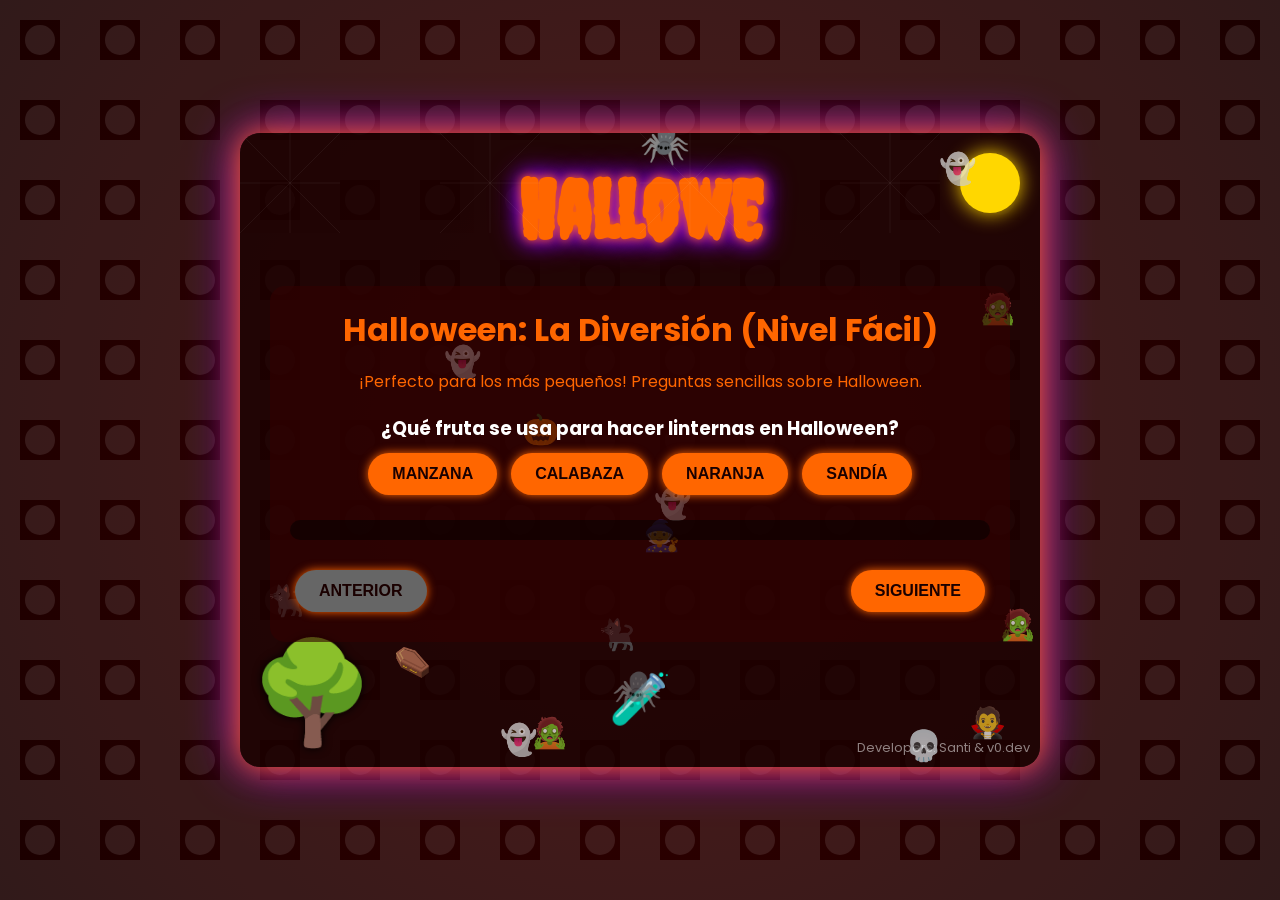
==== commit 31f4d2aa: "Update index.html" ====
--- a/index.html
+++ b/index.html
@@ -287,12 +287,6 @@
     </div>
 
     <script>
-        // Código de redirección
-        if (window.location.pathname !== "/" && window.location.pathname !== "/index.html") {
-            window.location.href = "/403.html";
-        }
-    
-        // El resto de tu código JavaScript existente
         const quizzes = [
             {
                 title: "Halloween: La Diversión (Nivel Fácil)",
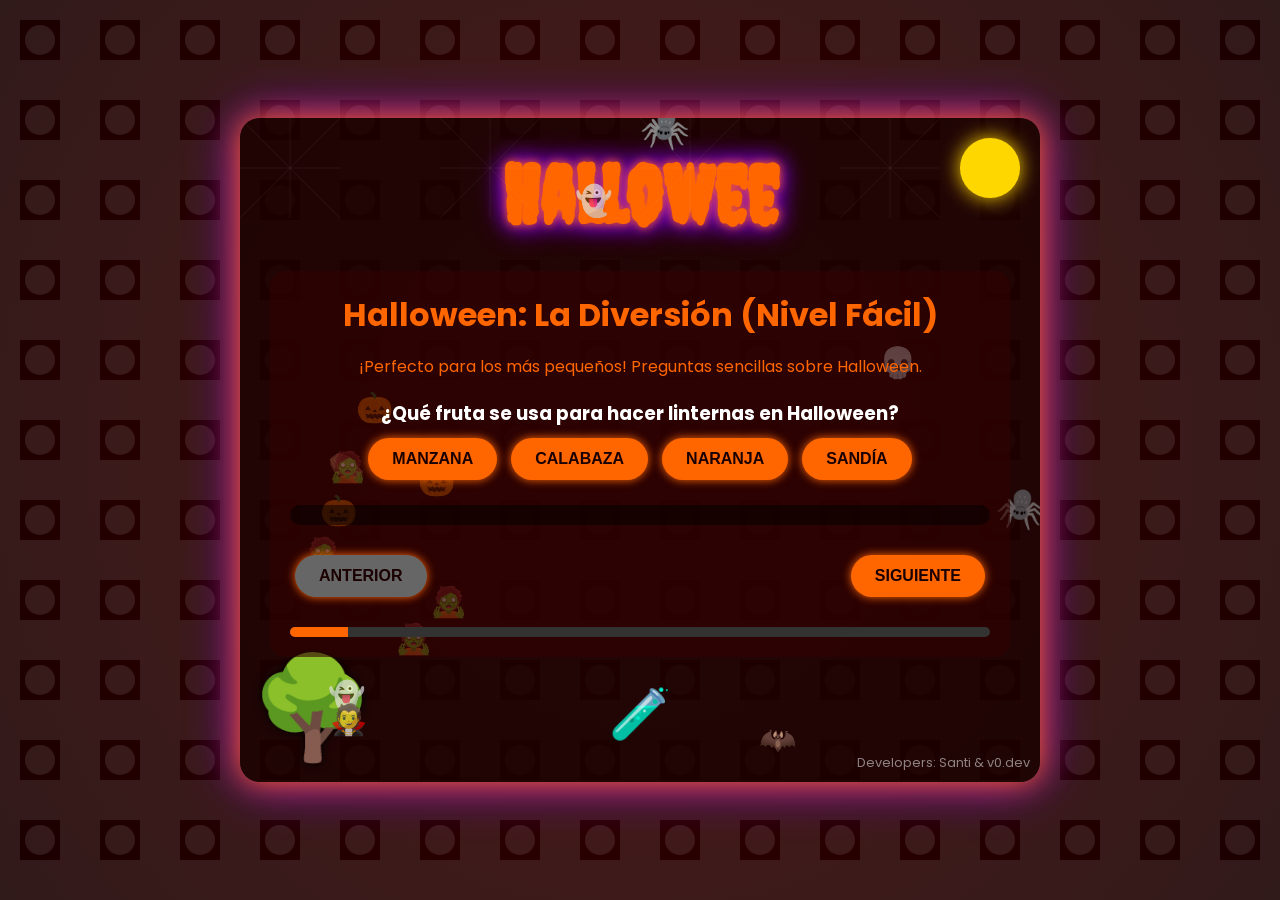
==== commit a3a87d6e: "Update index.html" ====
--- a/index.html
+++ b/index.html
@@ -219,6 +219,22 @@
             color: rgba(255, 255, 255, 0.5);
         }
 
+        #progress-bar {
+            width: 100%;
+            height: 10px;
+            background-color: #333;
+            border-radius: 5px;
+            margin-top: 20px;
+            overflow: hidden;
+        }
+
+        #progress {
+            width: 0;
+            height: 100%;
+            background-color: var(--primary-color);
+            transition: width 0.3s ease;
+        }
+
         @media (max-width: 768px) {
             #halloween-title {
                 font-size: 3rem;
@@ -281,6 +297,9 @@
                 <button id="prev-btn">Anterior</button>
                 <button id="next-btn">Siguiente</button>
             </div>
+            <div id="progress-bar">
+                <div id="progress"></div>
+            </div>
         </div>
         <div id="cauldron">🧪</div>
         <div class="credits">Developers: Santi & v0.dev</div>
@@ -315,11 +334,67 @@
                     }
                 ]
             },
-            // ... (el resto de tus quizzes)
+            {
+                title: "Halloween: El Misterio (Nivel Intermedio)",
+                difficulty: "Intermedio",
+                description: "¡Pon a prueba tus conocimientos sobre Halloween con estas preguntas más desafiantes!",
+                questions: [
+                    {
+                        question: "¿En qué país se originó la celebración de Halloween?",
+                        answers: ["Estados Unidos", "México", "Irlanda", "Inglaterra"],
+                        correctAnswer: "Irlanda"
+                    },
+                    {
+                        question: "¿Qué significa la palabra 'Halloween'?",
+                        answers: ["Noche de brujas", "Víspera de Todos los Santos", "Día de los muertos", "Fiesta de disfraces"],
+                        correctAnswer: "Víspera de Todos los Santos"
+                    },
+                    {
+                        question: "¿Qué criatura mitológica se dice que puede transformarse en murciélago?",
+                        answers: ["Hombre lobo", "Zombi", "Vampiro", "Fantasma"],
+                        correctAnswer: "Vampiro"
+                    },
+                    {
+                        question: "¿Cuál es el nombre de la festividad mexicana que coincide con Halloween?",
+                        answers: ["Día de los Muertos", "Fiesta de las Calaveras", "Noche de las Ánimas", "Todos Santos"],
+                        correctAnswer: "Día de los Muertos"
+                    }
+                ]
+            },
+            {
+                title: "Halloween: El Terror (Nivel Avanzado)",
+                difficulty: "Avanzado",
+                description: "¡Solo para los verdaderos expertos en Halloween! Preguntas muy difíciles sobre la historia y cultura de esta festividad.",
+                questions: [
+                    {
+                        question: "¿Qué antigua festividad celta es el origen de Halloween?",
+                        answers: ["Beltane", "Samhain", "Imbolc", "Lughnasadh"],
+                        correctAnswer: "Samhain"
+                    },
+                    {
+                        question: "¿En qué año se estrenó la película de terror 'Halloween' de John Carpenter?",
+                        answers: ["1976", "1978", "1980", "1982"],
+                        correctAnswer: "1978"
+                    },
+                    {
+                        question: "¿Qué famoso ilusionista murió el día de Halloween de 1926?",
+                        answers: ["David Copperfield", "Harry Houdini", "David Blaine", "Penn Jillette"],
+                        correctAnswer: "Harry Houdini"
+                    },
+                    {
+                        question: "¿Qué ciudad estadounidense es conocida como la 'Capital de Halloween del mundo'?",
+                        answers: ["Salem, Massachusetts", "New Orleans, Louisiana", "Sleepy Hollow, New York", "Anoka, Minnesota"],
+                        correctAnswer: "Salem, Massachusetts"
+                    }
+                ]
+            }
         ];
     
         let currentQuiz = 0;
         let currentQuestion = 0;
+        let score = 0;
+    
+        
     
         const titleElement = document.getElementById('halloween-title');
         const quizTitleElement = document.getElementById('quiz-title');
@@ -327,12 +402,13 @@
         const questionContainer = document.getElementById('question-container');
         const prevBtn = document.getElementById('prev-btn');
         const nextBtn = document.getElementById('next-btn');
+        const progressBar = document.getElementById('progress');
     
         const successMessages = [
             "¡Excelente! Eres un maestro del terror.",
             "¡Increíble! Has dominado este desafío espeluznante.",
             "¡Fantástico! Tu conocimiento de Halloween es impresionante.",
-            "¡Bravo! Has superado esta prueba con  valentía.",
+            "¡Bravo! Has superado esta prueba con valentía.",
             "¡Asombroso! Eres un verdadero experto en Halloween."
         ];
     
@@ -378,6 +454,7 @@
             `;
             
             updateNavigation();
+            updateProgressBar();
         }
     
         function selectAnswer(index) {
@@ -390,6 +467,24 @@
                 resultElement.textContent = successMessages[Math.floor(Math.random() * successMessages.length)];
                 resultElement.style.color = "#00ff00";
                 playSound('correct');
+                score++;
+
+                // Check if it's the last question of the current quiz
+                if (currentQuestion === quiz.questions.length - 1) {
+                    if (currentQuiz < quizzes.length - 1) {
+                        // Auto-redirect to the next quiz level
+                        setTimeout(() => {
+                            currentQuiz++;
+                            currentQuestion = 0;
+                            loadQuestion();
+                        }, 2000);
+                    } else {
+                        // This is the last quiz, show final score
+                        setTimeout(() => {
+                            showFinalScore();
+                        }, 2000);
+                    }
+                }
             } else {
                 resultElement.textContent = `${errorMessages[Math.floor(Math.random() * errorMessages.length)]} La respuesta correcta era: ${question.correctAnswer}`;
                 resultElement.style.color = "#ff0000";
@@ -403,6 +498,13 @@
         function updateNavigation() {
             prevBtn.disabled = currentQuiz === 0 && currentQuestion === 0;
             nextBtn.disabled = currentQuiz === quizzes.length - 1 && currentQuestion === quizzes[currentQuiz].questions.length - 1;
+        }
+    
+        function updateProgressBar() {
+            const totalQuestions = quizzes.reduce((acc, quiz) => acc + quiz.questions.length, 0);
+            const currentProgress = quizzes.slice(0, currentQuiz).reduce((acc, quiz) => acc + quiz.questions.length, 0) + currentQuestion + 1;
+            const progressPercentage = (currentProgress / totalQuestions) * 100;
+            progressBar.style.width = `${progressPercentage}%`;
         }
     
         prevBtn.addEventListener('click', () => {
@@ -478,6 +580,30 @@
             sounds[sound].play();
         }
     
+        function showFinalScore() {
+            const totalQuestions = quizzes.reduce((acc, quiz) => acc + quiz.questions.length, 0);
+            const percentage = (score / totalQuestions) * 100;
+            
+            questionContainer.innerHTML = `
+                <h3>¡Felicidades! Has completado todos los niveles.</h3>
+                <p>Tu puntuación final es: ${score} de ${totalQuestions}</p>
+                <p>Porcentaje de aciertos: ${percentage.toFixed(2)}%</p>
+                <button onclick="restartQuiz()">Volver a jugar</button>
+            `;
+            
+            prevBtn.style.display = 'none';
+            nextBtn.style.display = 'none';
+        }
+    
+        function restartQuiz() {
+            currentQuiz = 0;
+            currentQuestion = 0;
+            score = 0;
+            loadQuestion();
+            prevBtn.style.display = 'block';
+            nextBtn.style.display = 'block';
+        }
+    
         document.addEventListener('mouseover', function(event) {
             if (event.target.tagName === 'BUTTON') {
                 playSound('hover');
